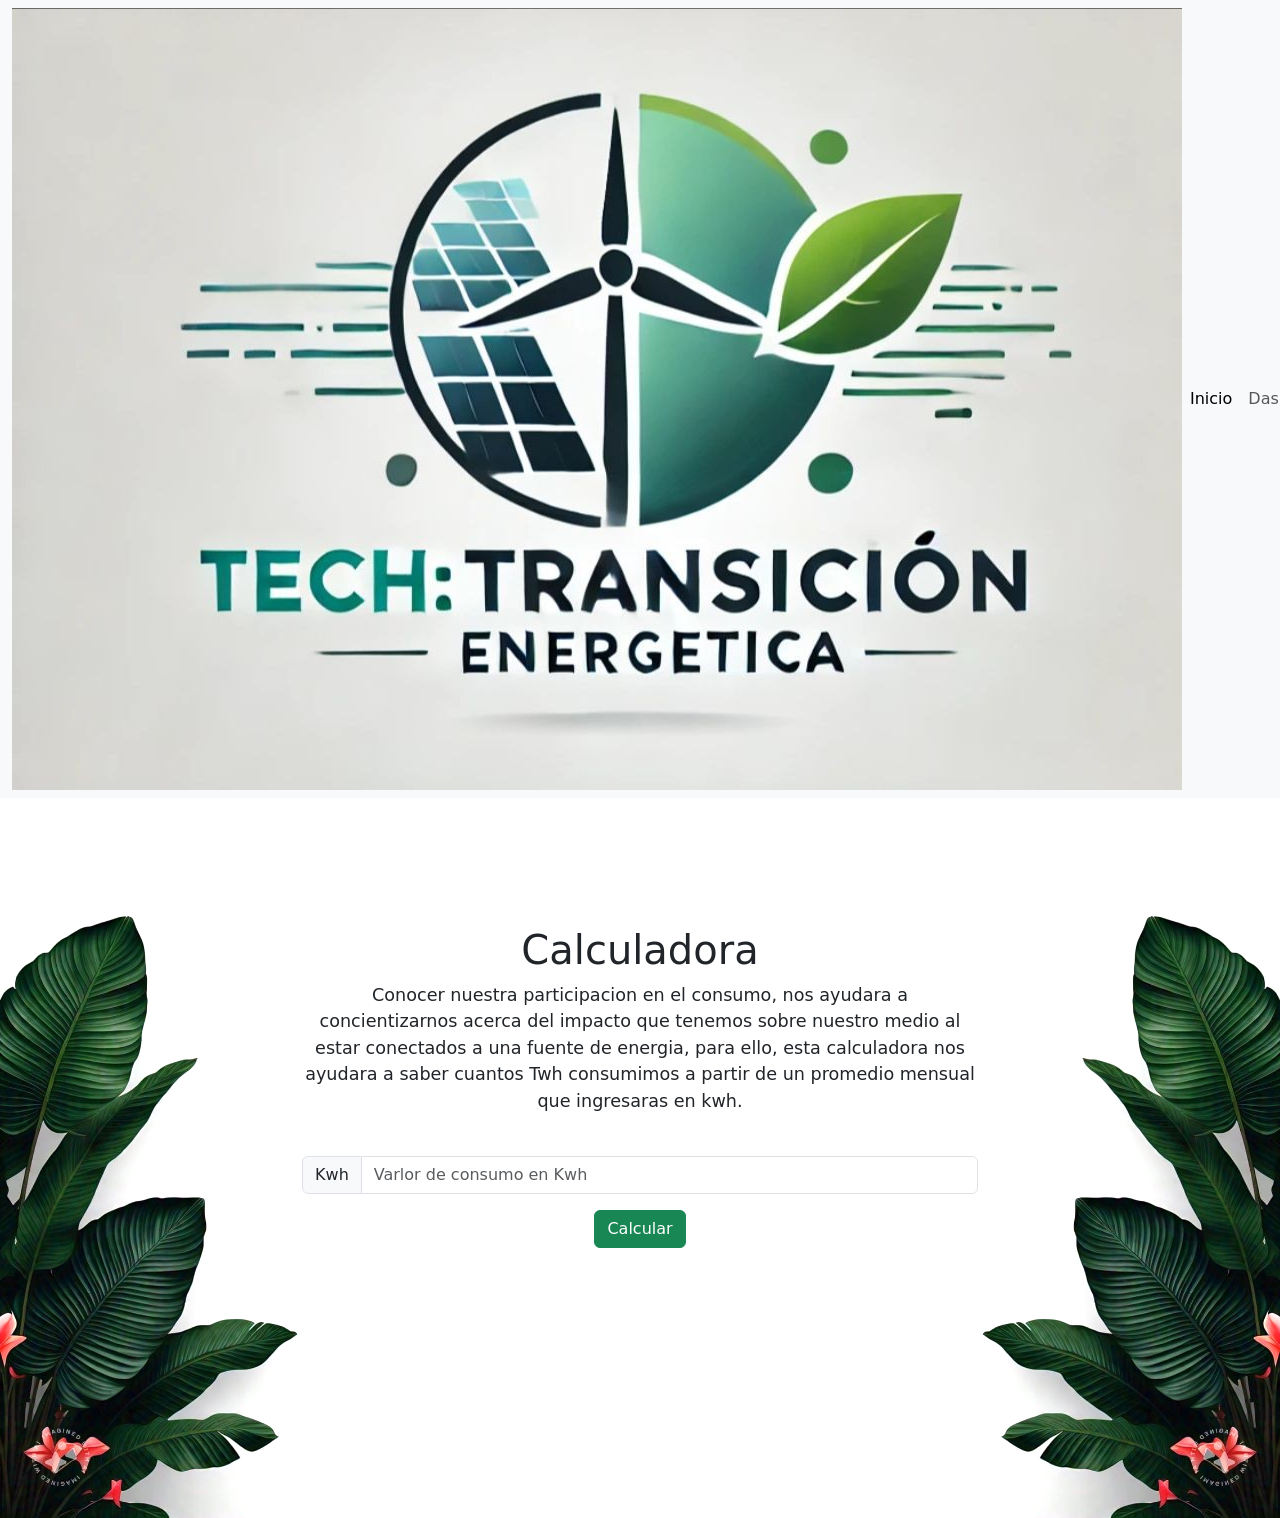
==== Calculadora/Calculadora.html @ 2b112747 "update" ====
<!DOCTYPE html>
<html lang="en">
<head>
    <meta charset="UTF-8">
    <meta name="viewport" content="width=device-width, initial-scale=1.0">
    <title>Calculadora</title>

    <!--Implementacion Bootstrap-->
    <link href="https://cdn.jsdelivr.net/npm/bootstrap@5.3.3/dist/css/bootstrap.min.css" rel="stylesheet" integrity="sha384-QWTKZyjpPEjISv5WaRU9OFeRpok6YctnYmDr5pNlyT2bRjXh0JMhjY6hW+ALEwIH" crossorigin="anonymous">
    <script src="https://cdn.jsdelivr.net/npm/bootstrap@5.3.3/dist/js/bootstrap.bundle.min.js" integrity="sha384-YvpcrYf0tY3lHB60NNkmXc5s9fDVZLESaAA55NDzOxhy9GkcIdslK1eN7N6jIeHz" crossorigin="anonymous"></script>
    <!--Fin implementacion Bootstrap-->

    <link rel="stylesheet" href="../navegador/Estilo_navegador.css">
    <link rel="stylesheet" href="Estilo_calculadora.css">
    <link rel="stylesheet" href="Estilo_medio_calculadora.css">
    <script src="Calculadora.js"></script>
</head>
<body>
    <nav class="navbar navbar-expand-lg bg-body-tertiary contenedor" >
        <div class="container-fluid contenedor" >
          <img src="../Recursos/Navegador/Logo.jpg" alt="">
          <button class="navbar-toggler" type="button" data-bs-toggle="collapse" data-bs-target="#navbarNavAltMarkup" aria-controls="navbarNavAltMarkup" aria-expanded="false" aria-label="Toggle navigation">
            <span class="navbar-toggler-icon"></span>
          </button>
          <div class="collapse navbar-collapse" id="navbarNavAltMarkup">
            <div class="navbar-nav">
              <a class="nav-link active" aria-current="page" href="../Inicio/Inicio.html">Inicio</a>
              <a class="nav-link" href="../Dashboard/Dashboard.html">Dashboard</a>
              <a class="nav-link" href="../Feedback/Feedback.html">Feedback</a>
              <a class="nav-link" href="#">Calculadora</a>
            </div>
          </div>
        </div>
    </nav>
    <div id="secundario">
    </div>
    <main id="contenido">

      <img src="../Recursos/Imagenes_calculadora/Plantas_tropicales.jpg" alt="" class="bordes">

        
        <form action="" id="formulario">

          <h1>Calculadora</h1>
          <p>
            Conocer nuestra participacion en el consumo, nos ayudara a concientizarnos acerca del impacto que
            tenemos sobre nuestro medio al estar conectados a una fuente de energia, para ello, esta calculadora nos ayudara
            a saber cuantos Twh consumimos a partir de un promedio mensual que ingresaras en kwh. 
          </p>

           <img src="" alt="">
            <div class="input-group mb-3">
                <span class="input-group-text" id="basic-addon1">Kwh</span>
                <input id="kwh" type="text" class="form-control" placeholder="Varlor de consumo en Kwh" aria-label="Username" aria-describedby="basic-addon1"
                onkeypress="return (event.charCode >= 48 && event.charCode <= 57)" min="1">
              </div>
            <button type="button" class="btn btn-success" onclick="resultado()">Calcular</button>

        </form>

      <img src="../Recursos/Imagenes_calculadora/Plantas_tropicales.jpg" alt="" class="bordes invertido">

      <img src="../Recursos/Imagenes_calculadora/mural_plantas.jpg" alt="" id="inferior">
    </main>

    <!--Implementacion de libreria Sweetalert-->
    <script src="https://cdn.jsdelivr.net/npm/sweetalert2@11"></script>
    <!-- Fin implementacion de libreria Sweetalert-->
</body>

<footer></footer>
</html>
---- Calculadora/Estilo_calculadora.css ----
@media(min-width:791px){
    #contenido{
        min-height: 80vh;
        display: flex;
    }
    
    #formulario{
    
        width: 70%;
        text-align: center;
        margin-top: 10% !important;
        margin: auto;
        z-index: 2;
        font-size: 1.1rem;
    }
    
    .bordes{
        height: 80vh;
        filter: brightness(1.1);
        mix-blend-mode:multiply;
        z-index: 1;
    
    }
    
    .bordes.invertido{
        transform: scaleX(-1);
    }
    
    #inferior{
        visibility: hidden;
        height: 0;
        width: 0%;
    }
    

}
---- Calculadora/Estilo_medio_calculadora.css ----
@media(max-width:790px){
    #contenido{
        min-height: 80vh;
    }
    
    #formulario{
    
        width: 80%;
        text-align: center;
        margin-top: 10% !important;
        margin: auto;
        z-index: 2;
        height: 55vh;
    }
    
    .bordes{
        visibility: hidden;
        width: 0;
        height: 0;
    
    }
    
    #inferior{

        
        filter: brightness(1.5);
        mix-blend-mode:multiply;
        height: 15vh;
        width: 100%;

    }
    

}
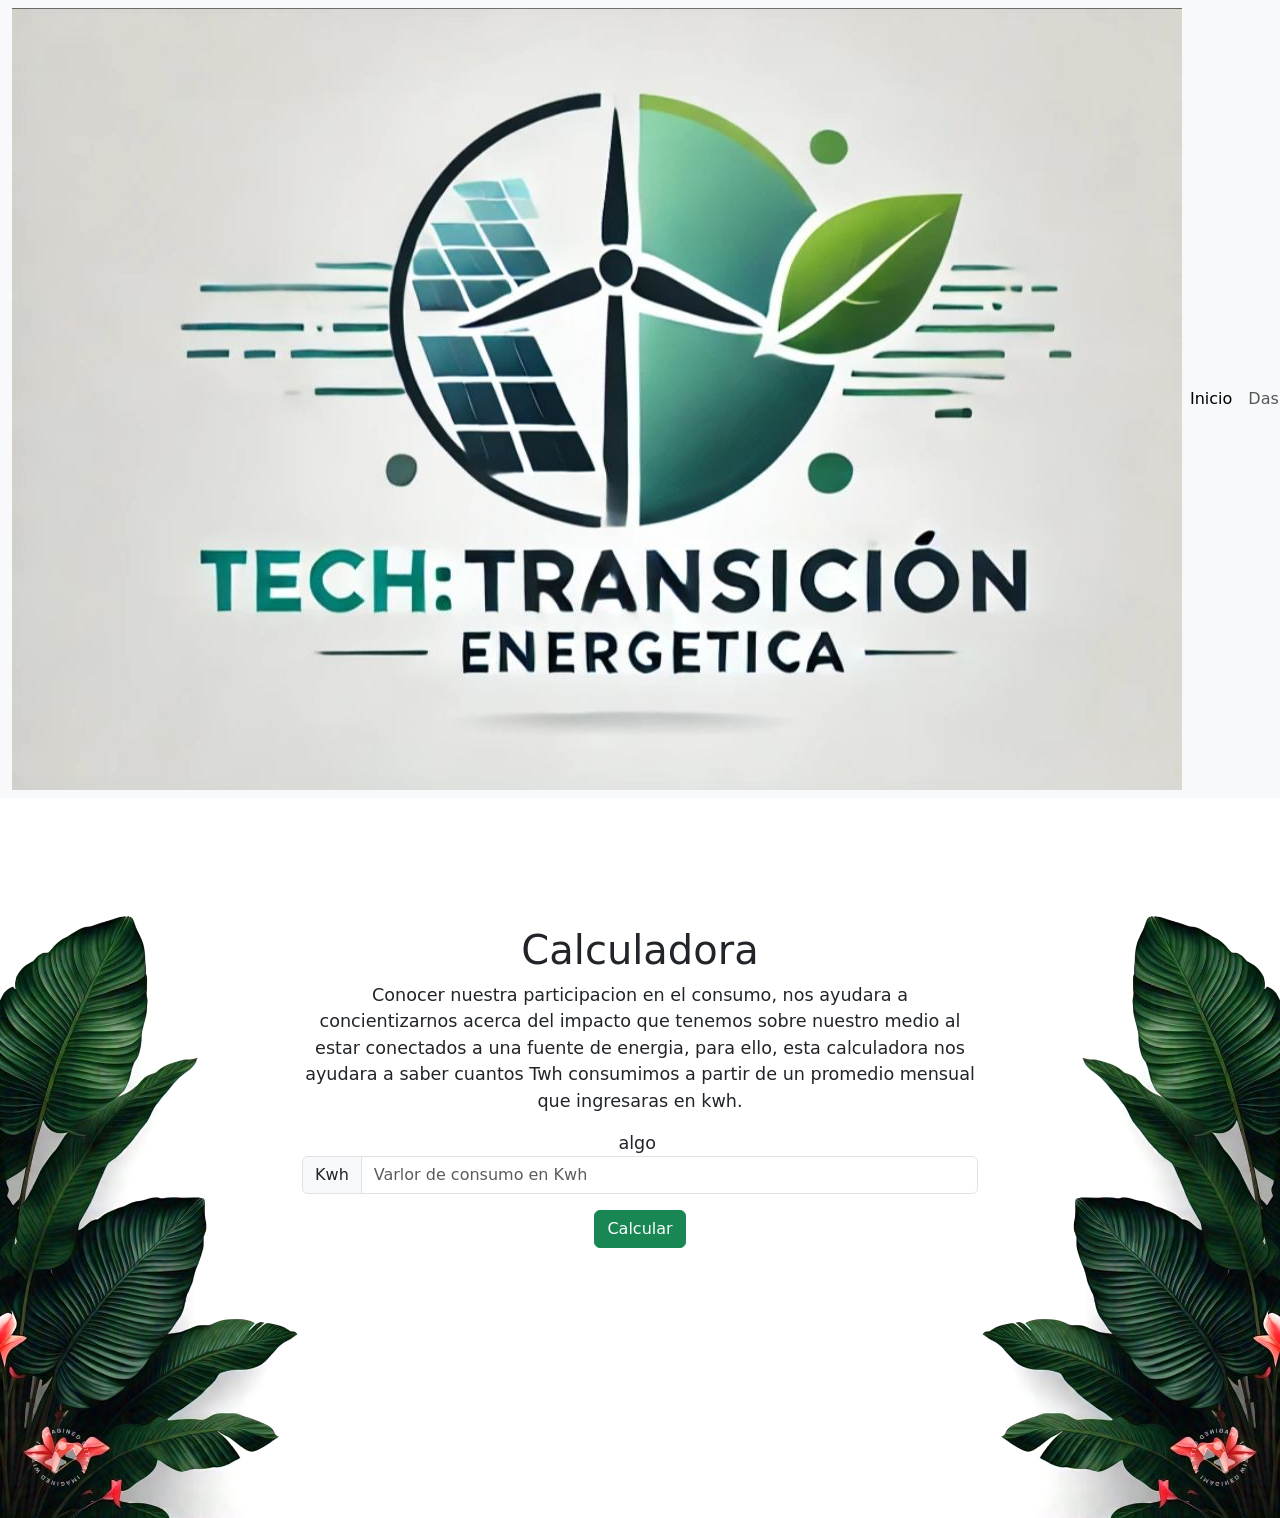
==== commit e9015b32: "cambios en un parrafo" ====
--- a/Calculadora/Calculadora.html
+++ b/Calculadora/Calculadora.html
@@ -47,6 +47,7 @@
             tenemos sobre nuestro medio al estar conectados a una fuente de energia, para ello, esta calculadora nos ayudara
             a saber cuantos Twh consumimos a partir de un promedio mensual que ingresaras en kwh. 
           </p>
+          algo
 
            <img src="" alt="">
             <div class="input-group mb-3">
